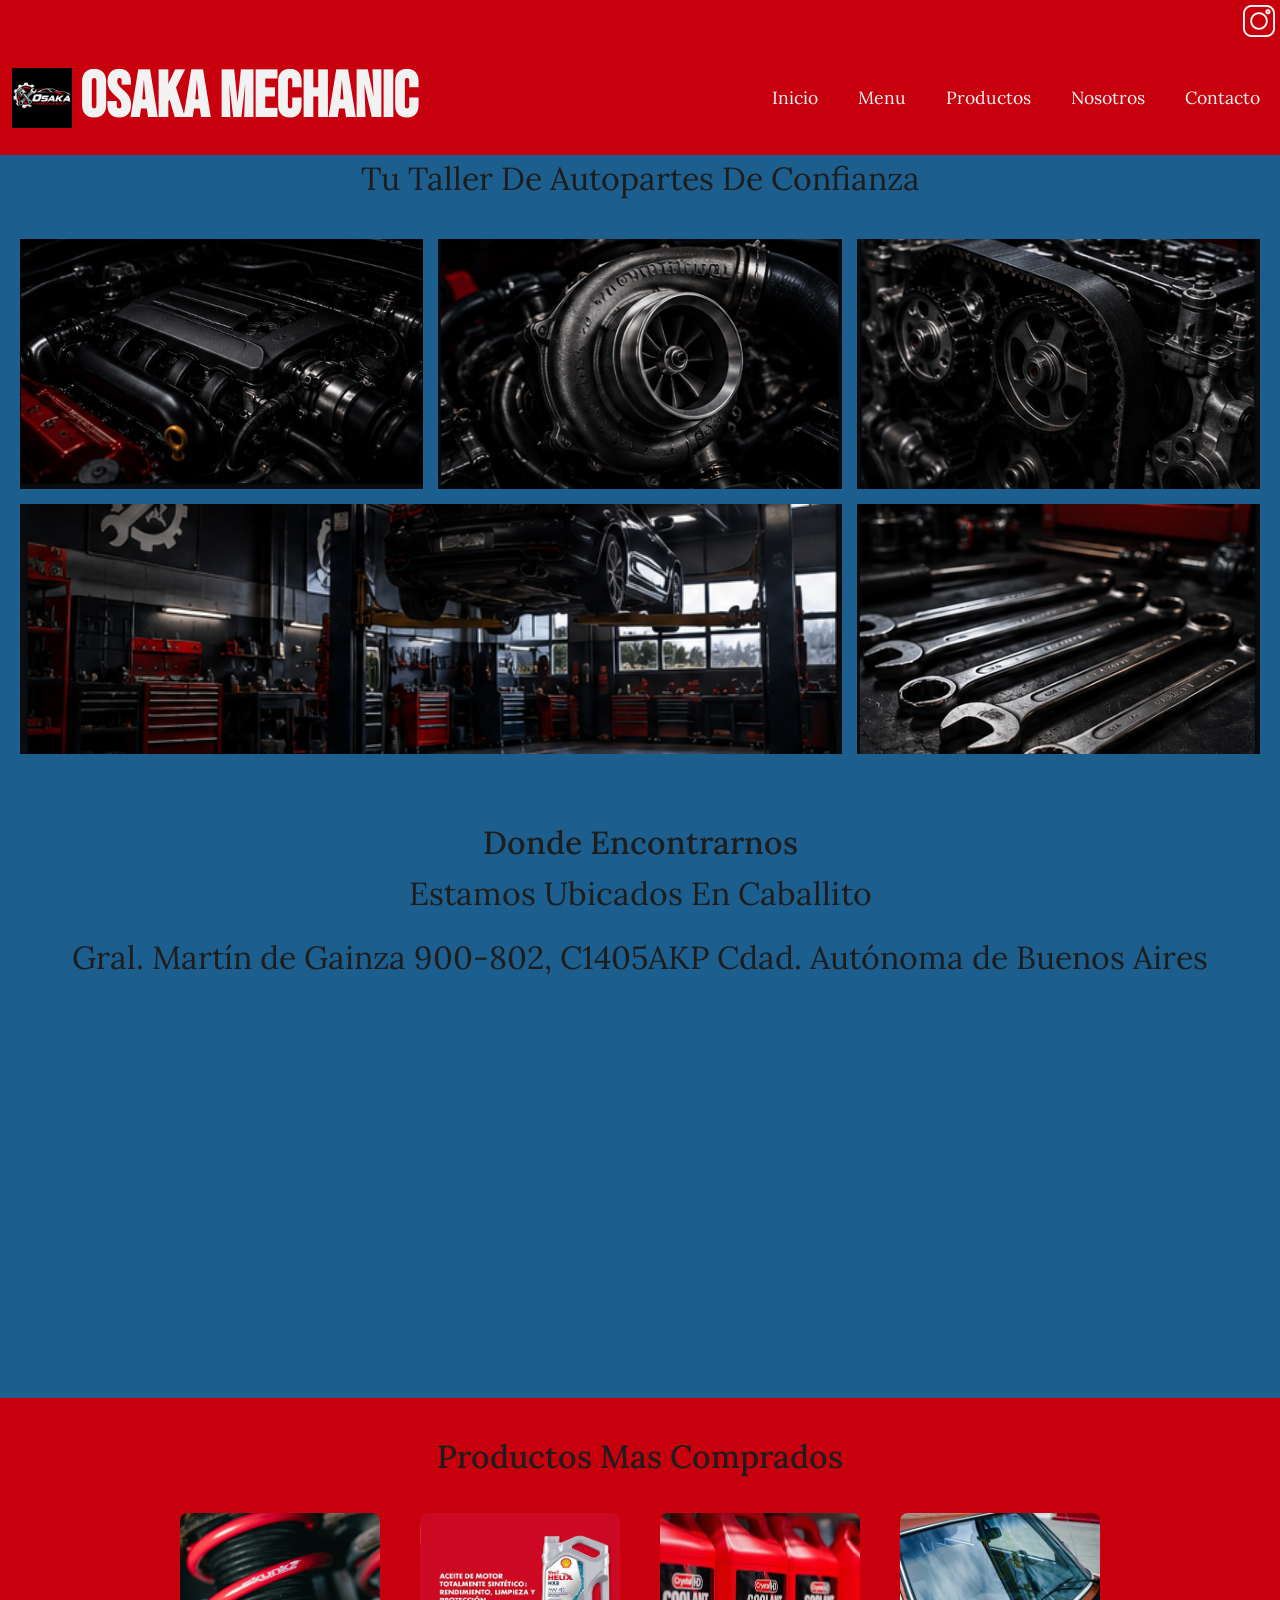
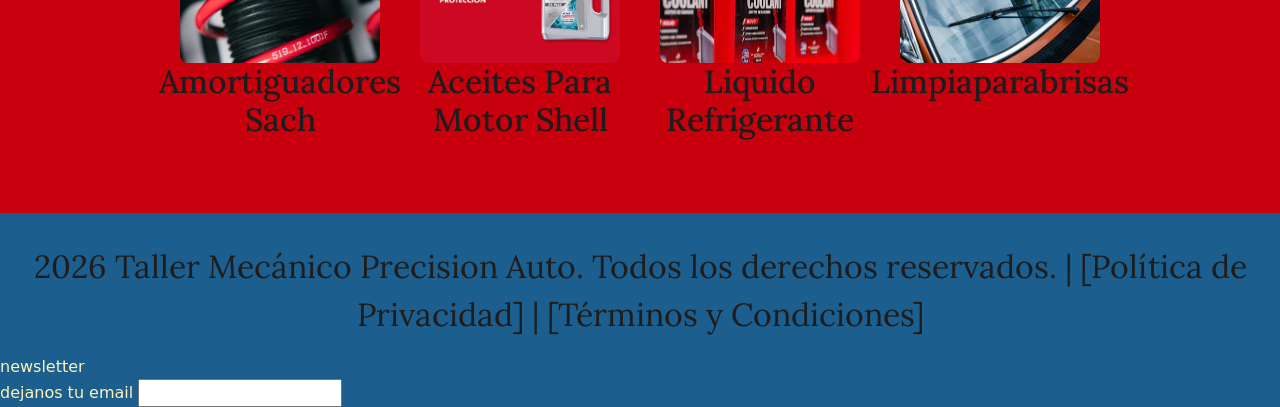
==== index.html @ 83a5f3b8 "Add files via upload" ====
<!DOCTYPE html>
<html lang="en">
<head>
    <meta charset="UTF-8">
    <meta name="viewport" content="width=device-width, initial-scale=1.0">
<link rel="preconnect" href="https://fonts.googleapis.com">
<link rel="preconnect" href="https://fonts.gstatic.com" crossorigin>
<link href="https://fonts.googleapis.com/css2?family=Bebas+Neue&display=swap" rel="stylesheet">
<link rel="preconnect" href="https://fonts.googleapis.com">
<link rel="preconnect" href="https://fonts.gstatic.com" crossorigin>
<link href="https://fonts.googleapis.com/css2?family=Bebas+Neue&family=Lora:ital,wght@0,400..700;1,400..700&display=swap" rel="stylesheet">
<link rel="shortcut icon" href="./assets/japon.png" type="image/x-icon">
<link href="https://cdn.jsdelivr.net/npm/bootstrap@5.3.8/dist/css/bootstrap.min.css" rel="stylesheet" integrity="sha384-sRIl4kxILFvY47J16cr9ZwB07vP4J8+LH7qKQnuqkuIAvNWLzeN8tE5YBujZqJLB" crossorigin="anonymous">
    <link rel="stylesheet" href="./styles/styles.css">
    <title>Taller Mecanico Osaka</title>
</head>
    <body class="body">
        <div class="fondorojo centradoinstagram">
            <a href="https://www.instagram.com/osakaracingparts/?hl=es" target="_blank"><img src="./assets/instagram.png" alt="logo de instagram"></a>
        </div>
<header class="header1">
  <nav class="navbar navbar-expand-lg navbar-dark w-100">
    <div class="container-fluid">
      <a class="navbar-brand d-flex align-items-center gap-2" href="#">
        <img src="./assets/logo.png" alt="Logo de Osaka Mechanic">
        <h1 class="fondorojo styleandcolorandtypographimain m-0">Osaka Mechanic</h1>
      </a>
      <button 
        class="navbar-toggler" 
        type="button" 
        data-bs-toggle="collapse" 
        data-bs-target="#menuOsaka" 
        aria-controls="menuOsaka" 
        aria-expanded="false" 
        aria-label="Abrir navegacion">
        <span class="navbar-toggler-icon"></span>
      </button>
      <div class="collapse navbar-collapse" id="menuOsaka">
        <ul class="navbar-nav ms-auto mb-2 mb-lg-0 ulconf">
          <li class="nav-item">
            <a href="#" class="nav-link liconfig">Inicio</a>
          </li>
          <li class="nav-item">
            <a href="./pages/menu.html" class="nav-link liconfig">Menu</a>
          </li>
          <li class="nav-item">
            <a href="./pages/productos.html" class="nav-link liconfig">Productos</a>
          </li>
          <li class="nav-item">
            <a href="./pages/nosotros.html" class="nav-link liconfig">Nosotros</a>
          </li>
          <li class="nav-item">
            <a href="./pages/conctactos.html" class="nav-link liconfig">Contacto</a>
          </li>
        </ul>
         </div>
        </div>
        </nav>
        </header>
<p class="stylenavp">Tu Taller De Autopartes De Confianza</p> 
    <main>
        <div class="contenedor">
            <div class="item item-uno"></div>
            <div class="item item-dos"></div>
            <div class="item item-tres"></div>
            <div class="item item-cuatro"></div>
            <div class="item item-cinco"></div>
        </div>
         <section>
            <h2 class="stylenavp">Donde Encontrarnos</h2>
            <p class="stylenavp">Estamos Ubicados En Caballito</p>
            <p class="stylenavp">Gral. Martín de Gainza 900-802, C1405AKP Cdad. Autónoma de Buenos Aires</p>
            <div class="centrarimagen">
                <iframe src="https://www.google.com/maps/embed?pb=!1m16!1m12!1m3!1d13133.789624080098!2d-58.455767728196626!3d-34.61813240837185!2m3!1f0!2f0!3f0!3m2!1i1024!2i768!4f13.1!2m1!1sTaller%20Mec%C3%A1nico%20caballito!5e0!3m2!1ses!2sar!4v1787552928463!5m2!1ses!2sar" width="600" height="450" style="border:0;" allowfullscreen="" loading="lazy" referrerpolicy="strict-origin-when-cross-origin"></iframe>
            </div>
        </section>
           <section class="productos-seccion-index">
              <h2 class="stylenavp">Productos Mas Comprados</h2>
        
            <div class="productos-contenedor">

             <article class="producto-list">
                <img src="./assets/amortiguador.jpg" alt="" class="imagen-producto">
                <h3 class="stylenavp">Amortiguadores Sach</h3>
             </article>

             <article class="producto-list">
                <img src="./assets/aceite.jpg" alt="" class="imagen-producto">
                <h3 class="stylenavp">Aceites Para Motor Shell</h3>
             </article>

             <article class="producto-list">
                <img src="./assets/refrigerante.jpg" alt="" class="imagen-producto">
                <h3 class="stylenavp">Liquido Refrigerante</h3>
             </article>

             <article class="producto-list">
                <img src="./assets/limpia parabrisa.jpg" alt="" class="imagen-producto">
                <h3 class="stylenavp">Limpiaparabrisas</h3>
             </article>

            </div>
        </section>
    </main>
        <footer>  
        <p class="stylenavp">2026 Taller Mecánico Precision Auto. Todos los derechos reservados. | [Política de Privacidad] | [Términos y Condiciones]</p>
        <div class="stylenewslater">newsletter</div>
        <form action="">
            <label for="emailnewsletter" class="stylenewslater">dejanos tu email</label>
            <input type="email" name="" id="emailnewsletter">
        </form>
    </footer>
    <script src="https://cdn.jsdelivr.net/npm/bootstrap@5.3.8/dist/js/bootstrap.bundle.min.js" integrity="sha384-FKyoEForCGlyvwx9Hj09JcYn3nv7wiPVlz7YYwJrWVcXK/BmnVDxM+D2scQbITxI" crossorigin="anonymous"></script>
</body>
</html>
---- styles/styles.css ----
*{
    margin: 0px;
    padding: 0px;
    box-sizing: border-box;
}
/*inicio*/
/*header*/
.styleandcolorandtypographimain {
    text-decoration: none;
    font-family: "Bebas Neue", sans-serif;
    font-size: 2.2rem;         
   font-weight: 800;
    color: #F2F2F2;
}
.fondorojo{
    background-color: #C8000D;
}
.header1 {
    width: 100%;
    background-color: #C8000D;
    padding: 5px 0;
}

.liconfig {
    color: whitesmoke !important;
    text-decoration: none;
    font-family: "Lora", sans-serif;
    font-size: 1.1rem;
    transition: color 0.25s ease, transform 0.2s ease;
}
.liconfig:focus {
    color: #FDF3BF !important;
    outline: 2px dashed #FDF3BF;
    outline-offset: 4px;
}
.liconfig:active {
    color: #FFFFFF !important;
    transform: scale(0.96);
}
.liconfig:hover {
    color: #FDF3BF !important;
    transform: translateY(-2px);
}
.ulconf {
    list-style: none;
    padding: 0;
    margin: 0;
    gap: 15px;
}
.iframesize {
    display: flex;
    justify-content: center;
    align-items: center;
    width: 100%;
    margin-top: 20px;
    margin-bottom: 40px; 
    padding: 0 15px;
}
.iframesize iframe {
    width: 100%;
    max-width: 600px;
    height: 350px;
    border: 0;
    border-radius: 8px;
    display: block;
}
header img {
    width: 70px;               
    height: auto;
}
/*main*/
.centrarimagen{
    text-align: center;
}
.productos-seccion-index{
    padding: 40px 20px;
    margin-bottom: 30px;
    background-color: #C8000D;
    text-align: center;
}
.producto-list{
    display: flex;
    flex-direction: column;
    align-items: center;
    width: 220px;
    padding: 16px;
    background-color: #C8000D;
    text-align: center;
}
.imagen-producto{
    width: 200px;
    height: 150px;
    object-fit: cover;
    border-radius: 8px;
}
.productos-contenedor{
    display: flex;
    justify-content: center;
    flex-wrap: wrap;
    gap: 20px;
    margin-top: 20px;
    margin-bottom: 10px;
}
.productos-contenedor-columna{
    display: flex;
    flex-direction: column;
    align-items: center;
    gap: 30px;
    margin-top: 25px;
}
.servicios-seccion{
    display: flex;
    flex-direction: column;
    align-items: center;
    gap: 20px;
    padding: 30px 20px;
    text-align: center;
}
.servicios-lista{
    display: flex;
    flex-direction: column;
    gap: 15px;
    list-style: none;
    padding: 0;
    width: 100%;
    max-width: 600px;
}
.listadeserviciosnosotros{
    font-family: "lora", sans-serif;
    font-size: 1.5rem;
    text-align: center;
    background-color: #1D1D1D;
    color: #FDF3BF;
    padding: 15px 20px;
    border-radius: 8px;
}
.contacto-seccion{
    display: flex;
    flex-direction: column;
    align-items: center;
    padding: 40px 20px;
    gap: 20px;
}
.formulario-contacto{
    display: flex;
    flex-direction: column;
    align-items: center;
    padding: 40px 20px;
    gap: 20px;
}
.campo-input{
    padding: 10px;
    border-radius: 4px;
    border: 1px solid #ccc;
    font-size: 1rem;
    width: 100%;
}
.campo-input:focus {
    outline: none;
    border-color: #C8000D;
    box-shadow: 0 0 0 3px rgba(200, 0, 13, 0.25);
}
.boton-enviar{
    background-color: #C8000D;
    color: #F2F2F2;
    padding: 12px;
    border: none;
    border-radius: 4px;
    font-size: 1.1rem;
    font-weight: bold;
    cursor: pointer;
    margin-top: 10px;
    transition: background-color 0.25s ease, transform 0.15s ease, box-shadow 0.2s ease;
}
.boton-enviar:focus {
    outline: none;
    border-color: #FDF3BF;
    box-shadow: 0 0 0 3px rgba(253, 243, 191, 0.5);
}
.boton-enviar:hover {
    background-color: #a0000a; /* rojo más oscuro */
    box-shadow: 0 4px 12px rgba(0, 0, 0, 0.35);
    transform: translateY(-2px);
}
.boton-enviar:active {
    background-color: #7a0007;
    transform: translateY(0) scale(0.98);
    box-shadow: 0 2px 6px rgba(0, 0, 0, 0.2);
}
/*nav*/
.stylenavp{
    font-family: "Lora", sans-serif;
    color: #1D1D1D;
    font-size: 2rem;
    list-style: none;
    text-decoration: none;
    text-align: center;
}
.contenedornav{
    display: flex;
    gap: 30px;
    justify-content: space-around;
}
.stylelistnav{
    color: #F2F2F2;
    background-color: #C8000D;
    font-family: "Lora", sans-serif;
    font-size: 2rem;
    list-style: none;
    text-decoration: none;
    border-bottom: 2px solid #1D1D1D;
}
.styleul{
    list-style: none;
    text-decoration: none;
}
/*footer*/
.stylenewslater{
    color: #FDF3BF;
}
.centradoytipografias{
    font-family: "Lora", sans-serif;
    color: #1D1D1D;
    font-size: 2rem;
    text-align: center;
}
.descripcionimagenes{
    text-align: center;
    font-size: 1rem;
    color: #92006E;
}
.centrarimagen{
    text-align: center;
}
.tipografiayescala{
    font-family: "Lora", sans-serif;
    font-size: 2rem;
}
.listadeservicios{
    font-family: "Lora", sans-serif;
    font-size: 3rem;
    text-align: start;
    background-color: #1D1D1D;
    color: #FDF3BF;
}
.contactos{
    color: #FDF3BF;
    font-family: "Lora", sans-serif;
}
/*fondo*/
.body{
    background-color: #1C5E8D;
}
.div-home{
    border-bottom: 2px solid #1D1D1D;
}
.centradoinstagram{
    text-align: right;
    padding: 5px;
}
/*grid*/
.contenedor{
    display: grid;
    grid-template-columns: 1fr;
    grid-template-rows: repeat(5, 220px);
    gap: 15px;
    padding: 15px;
    margin-bottom: 40px;
    grid-template-areas: 
        "uno"
        "dos"
        "tres"
        "cuatro"
        "cinco";
}

.item-uno{
    background-color: #1D1D1D;
    color: snow;
    grid-area: uno;
    background-image: url(../assets/motor.png);
    background-repeat: no-repeat;
    background-size: cover;
    background-position: center;
}

.item-dos{
    background-color: #1D1D1D;
    color: snow;
    grid-area: dos;
    background-image: url(../assets/turbo.png);
    background-repeat: no-repeat;
    background-size: cover;
    background-position: center;
}

.item-tres{
    background-color: #1D1D1D;
    color: snow;
    grid-area: tres;
    background-image: url(../assets/distribucion.png);
    background-repeat: no-repeat;
    background-size: cover;
    background-position: center;
}

.item-cuatro{
    background-color: #1D1D1D;
    color: snow;
    grid-area: cuatro;
    background-image: url(../assets/taller.png);
    background-repeat: no-repeat;
    background-size: cover;
    background-position: center;
}
.item-cinco{
    background-color: #1D1D1D;
    color: snow;
    grid-area: cinco;
    background-image: url(../assets/herramientas.png);
    background-repeat: no-repeat;
    background-size: cover;
    background-position: center;
}
/*mq tablet*/
@media (min-width: 1024px) {
    .styleandcolorandtypographimain {
        font-size: 4rem;
    }
    .ulconf {
        font-size: 1.5rem;
        gap: 24px;
    }
    header img {
        width: 60px;
    }
 .contenedor {
        height: auto; 
        min-height: 450px; 
        grid-template-columns: repeat(3, 1fr);
        grid-template-rows: 250px 250px;
        gap: 15px;
        padding: 20px;
        margin-bottom: 50px;
        grid-template-areas: 
            "uno dos tres"
            "cuatro cuatro cinco";
    }
    .iframesize {
        max-width: 700px;
        height: 400px;
}
.centrarimagen iframe {
    width: 100%;
    max-width: 700px;
    height: 400px;
    border: 0;
    border-radius: 8px;
    display: block;
}
}
/*BOOSTRAP*/
.grillaboots{
    border: solid 2px black;
}
.grillaboots div{
    border: solid 1px red;
    height: 250px;
}
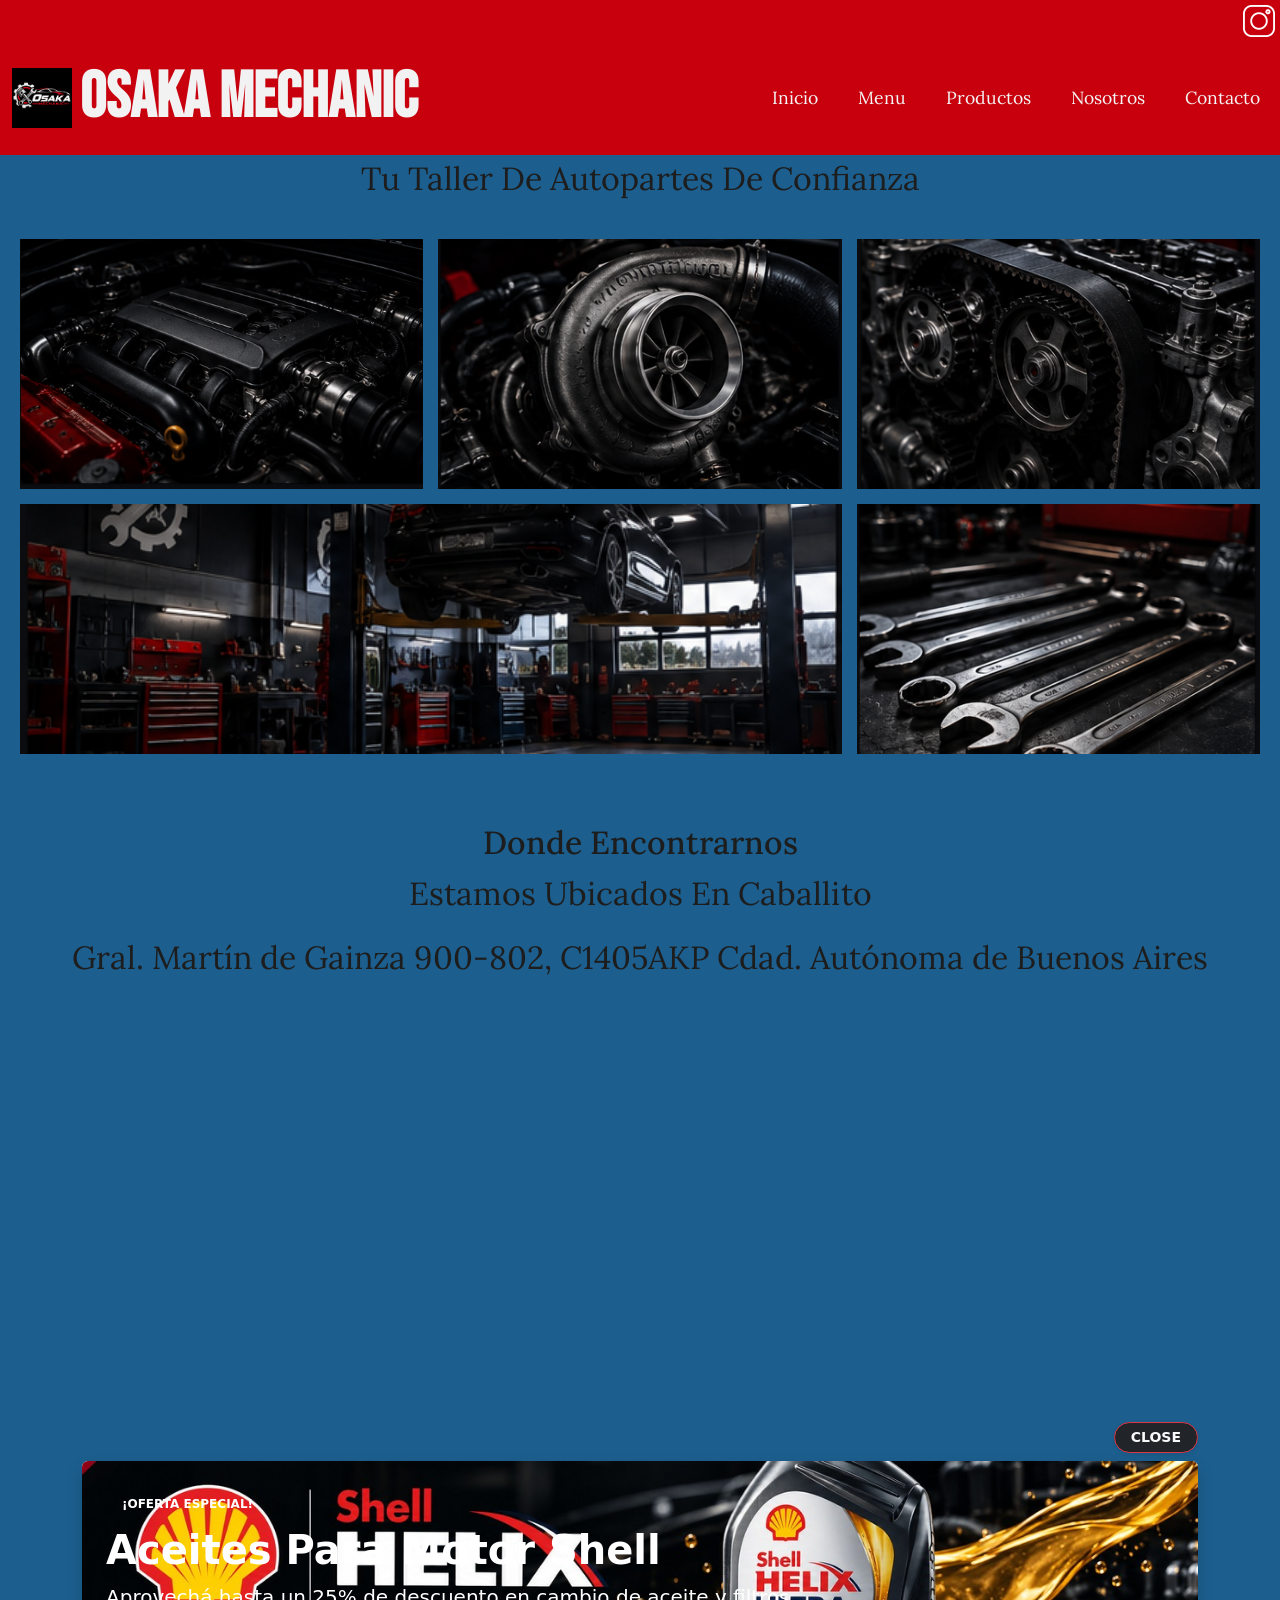
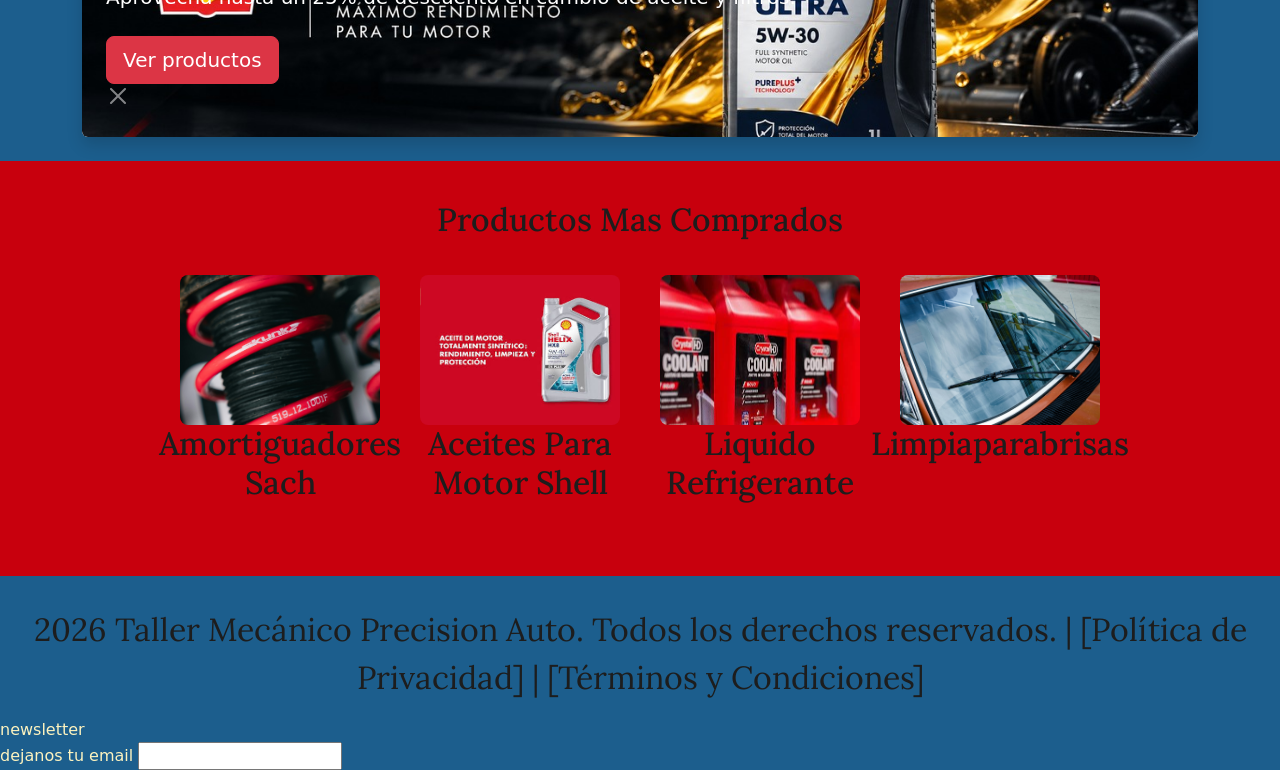
==== commit be34da35: "cardhtml" ====
--- a/index.html
+++ b/index.html
@@ -1,115 +1,144 @@
-<!DOCTYPE html>
-<html lang="en">
-<head>
-    <meta charset="UTF-8">
-    <meta name="viewport" content="width=device-width, initial-scale=1.0">
-<link rel="preconnect" href="https://fonts.googleapis.com">
-<link rel="preconnect" href="https://fonts.gstatic.com" crossorigin>
-<link href="https://fonts.googleapis.com/css2?family=Bebas+Neue&display=swap" rel="stylesheet">
-<link rel="preconnect" href="https://fonts.googleapis.com">
-<link rel="preconnect" href="https://fonts.gstatic.com" crossorigin>
-<link href="https://fonts.googleapis.com/css2?family=Bebas+Neue&family=Lora:ital,wght@0,400..700;1,400..700&display=swap" rel="stylesheet">
-<link rel="shortcut icon" href="./assets/japon.png" type="image/x-icon">
-<link href="https://cdn.jsdelivr.net/npm/bootstrap@5.3.8/dist/css/bootstrap.min.css" rel="stylesheet" integrity="sha384-sRIl4kxILFvY47J16cr9ZwB07vP4J8+LH7qKQnuqkuIAvNWLzeN8tE5YBujZqJLB" crossorigin="anonymous">
-    <link rel="stylesheet" href="./styles/styles.css">
-    <title>Taller Mecanico Osaka</title>
-</head>
-    <body class="body">
-        <div class="fondorojo centradoinstagram">
-            <a href="https://www.instagram.com/osakaracingparts/?hl=es" target="_blank"><img src="./assets/instagram.png" alt="logo de instagram"></a>
-        </div>
-<header class="header1">
-  <nav class="navbar navbar-expand-lg navbar-dark w-100">
-    <div class="container-fluid">
-      <a class="navbar-brand d-flex align-items-center gap-2" href="#">
-        <img src="./assets/logo.png" alt="Logo de Osaka Mechanic">
-        <h1 class="fondorojo styleandcolorandtypographimain m-0">Osaka Mechanic</h1>
-      </a>
-      <button 
-        class="navbar-toggler" 
-        type="button" 
-        data-bs-toggle="collapse" 
-        data-bs-target="#menuOsaka" 
-        aria-controls="menuOsaka" 
-        aria-expanded="false" 
-        aria-label="Abrir navegacion">
-        <span class="navbar-toggler-icon"></span>
-      </button>
-      <div class="collapse navbar-collapse" id="menuOsaka">
-        <ul class="navbar-nav ms-auto mb-2 mb-lg-0 ulconf">
-          <li class="nav-item">
-            <a href="#" class="nav-link liconfig">Inicio</a>
-          </li>
-          <li class="nav-item">
-            <a href="./pages/menu.html" class="nav-link liconfig">Menu</a>
-          </li>
-          <li class="nav-item">
-            <a href="./pages/productos.html" class="nav-link liconfig">Productos</a>
-          </li>
-          <li class="nav-item">
-            <a href="./pages/nosotros.html" class="nav-link liconfig">Nosotros</a>
-          </li>
-          <li class="nav-item">
-            <a href="./pages/conctactos.html" class="nav-link liconfig">Contacto</a>
-          </li>
-        </ul>
-         </div>
-        </div>
-        </nav>
-        </header>
-<p class="stylenavp">Tu Taller De Autopartes De Confianza</p> 
-    <main>
-        <div class="contenedor">
-            <div class="item item-uno"></div>
-            <div class="item item-dos"></div>
-            <div class="item item-tres"></div>
-            <div class="item item-cuatro"></div>
-            <div class="item item-cinco"></div>
-        </div>
-         <section>
-            <h2 class="stylenavp">Donde Encontrarnos</h2>
-            <p class="stylenavp">Estamos Ubicados En Caballito</p>
-            <p class="stylenavp">Gral. Martín de Gainza 900-802, C1405AKP Cdad. Autónoma de Buenos Aires</p>
-            <div class="centrarimagen">
-                <iframe src="https://www.google.com/maps/embed?pb=!1m16!1m12!1m3!1d13133.789624080098!2d-58.455767728196626!3d-34.61813240837185!2m3!1f0!2f0!3f0!3m2!1i1024!2i768!4f13.1!2m1!1sTaller%20Mec%C3%A1nico%20caballito!5e0!3m2!1ses!2sar!4v1787552928463!5m2!1ses!2sar" width="600" height="450" style="border:0;" allowfullscreen="" loading="lazy" referrerpolicy="strict-origin-when-cross-origin"></iframe>
-            </div>
-        </section>
-           <section class="productos-seccion-index">
-              <h2 class="stylenavp">Productos Mas Comprados</h2>
-        
-            <div class="productos-contenedor">
-
-             <article class="producto-list">
-                <img src="./assets/amortiguador.jpg" alt="" class="imagen-producto">
-                <h3 class="stylenavp">Amortiguadores Sach</h3>
-             </article>
-
-             <article class="producto-list">
-                <img src="./assets/aceite.jpg" alt="" class="imagen-producto">
-                <h3 class="stylenavp">Aceites Para Motor Shell</h3>
-             </article>
-
-             <article class="producto-list">
-                <img src="./assets/refrigerante.jpg" alt="" class="imagen-producto">
-                <h3 class="stylenavp">Liquido Refrigerante</h3>
-             </article>
-
-             <article class="producto-list">
-                <img src="./assets/limpia parabrisa.jpg" alt="" class="imagen-producto">
-                <h3 class="stylenavp">Limpiaparabrisas</h3>
-             </article>
-
-            </div>
-        </section>
-    </main>
-        <footer>  
-        <p class="stylenavp">2026 Taller Mecánico Precision Auto. Todos los derechos reservados. | [Política de Privacidad] | [Términos y Condiciones]</p>
-        <div class="stylenewslater">newsletter</div>
-        <form action="">
-            <label for="emailnewsletter" class="stylenewslater">dejanos tu email</label>
-            <input type="email" name="" id="emailnewsletter">
-        </form>
-    </footer>
-    <script src="https://cdn.jsdelivr.net/npm/bootstrap@5.3.8/dist/js/bootstrap.bundle.min.js" integrity="sha384-FKyoEForCGlyvwx9Hj09JcYn3nv7wiPVlz7YYwJrWVcXK/BmnVDxM+D2scQbITxI" crossorigin="anonymous"></script>
-</body>
+<!DOCTYPE html>
+<html lang="en">
+<head>
+    <meta charset="UTF-8">
+    <meta name="viewport" content="width=device-width, initial-scale=1.0">
+<link rel="preconnect" href="https://fonts.googleapis.com">
+<link rel="preconnect" href="https://fonts.gstatic.com" crossorigin>
+<link href="https://fonts.googleapis.com/css2?family=Bebas+Neue&display=swap" rel="stylesheet">
+<link rel="preconnect" href="https://fonts.googleapis.com">
+<link rel="preconnect" href="https://fonts.gstatic.com" crossorigin>
+<link href="https://fonts.googleapis.com/css2?family=Bebas+Neue&family=Lora:ital,wght@0,400..700;1,400..700&display=swap" rel="stylesheet">
+<link rel="shortcut icon" href="./assets/japon.png" type="image/x-icon">
+<link href="https://cdn.jsdelivr.net/npm/bootstrap@5.3.8/dist/css/bootstrap.min.css" rel="stylesheet" integrity="sha384-sRIl4kxILFvY47J16cr9ZwB07vP4J8+LH7qKQnuqkuIAvNWLzeN8tE5YBujZqJLB" crossorigin="anonymous">
+    <link rel="stylesheet" href="./styles/styles.css">
+    <title>Taller Mecanico Osaka</title>
+</head>
+    <body class="body">
+        <div class="fondorojo centradoinstagram">
+            <a href="https://www.instagram.com/osakaracingparts/?hl=es" target="_blank"><img src="./assets/instagram.png" alt="logo de instagram"></a>
+        </div>
+<header class="header1">
+  <nav class="navbar navbar-expand-lg navbar-dark w-100">
+    <div class="container-fluid">
+      <a class="navbar-brand d-flex align-items-center gap-2" href="#">
+        <img src="./assets/logo.png" alt="Logo de Osaka Mechanic">
+        <h1 class="fondorojo styleandcolorandtypographimain m-0">Osaka Mechanic</h1>
+      </a>
+      <button 
+        class="navbar-toggler" 
+        type="button" 
+        data-bs-toggle="collapse" 
+        data-bs-target="#menuOsaka" 
+        aria-controls="menuOsaka" 
+        aria-expanded="false" 
+        aria-label="Abrir navegacion">
+        <span class="navbar-toggler-icon"></span>
+      </button>
+      <div class="collapse navbar-collapse" id="menuOsaka">
+        <ul class="navbar-nav ms-auto mb-2 mb-lg-0 ulconf">
+          <li class="nav-item">
+            <a href="#" class="nav-link liconfig">Inicio</a>
+          </li>
+          <li class="nav-item">
+            <a href="./pages/menu.html" class="nav-link liconfig">Menu</a>
+          </li>
+          <li class="nav-item">
+            <a href="./pages/productos.html" class="nav-link liconfig">Productos</a>
+          </li>
+          <li class="nav-item">
+            <a href="./pages/nosotros.html" class="nav-link liconfig">Nosotros</a>
+          </li>
+          <li class="nav-item">
+            <a href="./pages/contactos.html" class="nav-link liconfig">Contacto</a>
+          </li>
+        </ul>
+         </div>
+        </div>
+        </nav>
+        </header>
+<p class="stylenavp">Tu Taller De Autopartes De Confianza</p> 
+    <main>
+        <div class="contenedor">
+            <div class="item item-uno"></div>
+            <div class="item item-dos"></div>
+            <div class="item item-tres"></div>
+            <div class="item item-cuatro"></div>
+            <div class="item item-cinco"></div>
+        </div>
+         <section>
+            <h2 class="stylenavp">Donde Encontrarnos</h2>
+            <p class="stylenavp">Estamos Ubicados En Caballito</p>
+            <p class="stylenavp">Gral. Martín de Gainza 900-802, C1405AKP Cdad. Autónoma de Buenos Aires</p>
+            <div class="centrarimagen">
+                <iframe src="https://www.google.com/maps/embed?pb=!1m16!1m12!1m3!1d13133.789624080098!2d-58.455767728196626!3d-34.61813240837185!2m3!1f0!2f0!3f0!3m2!1i1024!2i768!4f13.1!2m1!1sTaller%20Mec%C3%A1nico%20caballito!5e0!3m2!1ses!2sar!4v1787552928463!5m2!1ses!2sar" width="600" height="450" style="border:0;" allowfullscreen="" loading="lazy" referrerpolicy="strict-origin-when-cross-origin"></iframe>
+            </div>
+<section class="container my-4">
+    <div class="d-flex justify-content-end mb-2">
+        <button class="btn btn-dark btn-sm fw-bold border-danger text-light px-3 py-1 rounded-pill shadow-sm" 
+                type="button" 
+                data-bs-toggle="collapse" 
+                data-bs-target="#bannerOferta" 
+                aria-expanded="true" 
+                aria-controls="bannerOferta">
+            CLOSE
+        </button>
+    </div>
+    <div class="collapse show" id="bannerOferta">
+        <div class="card card-oferta text-white border-0 shadow p-0 overflow-hidden">
+            <img src="./assets/shell_helix_card_1296x320 card.jpg" class="card-img card-oferta-img" alt="Oferta en Aceites">
+            <div class="card-img-overlay d-flex flex-column justify-content-center align-items-start p-4 card-oferta-overlay">
+                <span class="badge mb-2 px-3 py-2 text-uppercase">¡Oferta Especial!</span>
+                <h2 class="card-title fw-bold display-6">Aceites Para Motor Shell</h2>
+                <p class="card-text fs-5">Aprovechá hasta un 25% de descuento en cambio de aceite y filtros.</p> 
+                <a href="./pages/productos.html" class="btn btn-danger btn-lg mt-2">Ver productos</a>
+                <button type="button" 
+                     class="btn-close btn-close-white" 
+                  data-bs-toggle="collapse" 
+                        data-bs-target="#bannerOferta" 
+                      aria-expanded="true" 
+                        aria-label="Cerrar"></button>
+            </div>
+        </div>
+    </div>
+</section>
+        </section>
+           <section class="productos-seccion-index">
+              <h2 class="stylenavp">Productos Mas Comprados</h2>
+        
+            <div class="productos-contenedor">
+
+             <article class="producto-list">
+                <img src="./assets/amortiguador.jpg" alt="" class="imagen-producto">
+                <h3 class="stylenavp">Amortiguadores Sach</h3>
+             </article>
+
+             <article class="producto-list">
+                <img src="./assets/aceite.jpg" alt="" class="imagen-producto">
+                <h3 class="stylenavp">Aceites Para Motor Shell</h3>
+             </article>
+
+             <article class="producto-list">
+                <img src="./assets/refrigerante.jpg" alt="" class="imagen-producto">
+                <h3 class="stylenavp">Liquido Refrigerante</h3>
+             </article>
+
+             <article class="producto-list">
+                <img src="./assets/limpia parabrisa.jpg" alt="" class="imagen-producto">
+                <h3 class="stylenavp">Limpiaparabrisas</h3>
+             </article>
+
+            </div>
+        </section>
+    </main>
+        <footer>  
+        <p class="stylenavp">2026 Taller Mecánico Precision Auto. Todos los derechos reservados. | [Política de Privacidad] | [Términos y Condiciones]</p>
+        <div class="stylenewslater">newsletter</div>
+        <form action="">
+            <label for="emailnewsletter" class="stylenewslater">dejanos tu email</label>
+            <input type="email" name="" id="emailnewsletter">
+        </form>
+    </footer>
+    <script src="https://cdn.jsdelivr.net/npm/bootstrap@5.3.8/dist/js/bootstrap.bundle.min.js" integrity="sha384-FKyoEForCGlyvwx9Hj09JcYn3nv7wiPVlz7YYwJrWVcXK/BmnVDxM+D2scQbITxI" crossorigin="anonymous"></script>
+</body>
 </html>
--- a/styles/styles.css
+++ b/styles/styles.css
@@ -1,369 +1,369 @@
-*{
-    margin: 0px;
-    padding: 0px;
-    box-sizing: border-box;
-}
-/*inicio*/
-/*header*/
-.styleandcolorandtypographimain {
-    text-decoration: none;
-    font-family: "Bebas Neue", sans-serif;
-    font-size: 2.2rem;         
-   font-weight: 800;
-    color: #F2F2F2;
-}
-.fondorojo{
-    background-color: #C8000D;
-}
-.header1 {
-    width: 100%;
-    background-color: #C8000D;
-    padding: 5px 0;
-}
-
-.liconfig {
-    color: whitesmoke !important;
-    text-decoration: none;
-    font-family: "Lora", sans-serif;
-    font-size: 1.1rem;
-    transition: color 0.25s ease, transform 0.2s ease;
-}
-.liconfig:focus {
-    color: #FDF3BF !important;
-    outline: 2px dashed #FDF3BF;
-    outline-offset: 4px;
-}
-.liconfig:active {
-    color: #FFFFFF !important;
-    transform: scale(0.96);
-}
-.liconfig:hover {
-    color: #FDF3BF !important;
-    transform: translateY(-2px);
-}
-.ulconf {
-    list-style: none;
-    padding: 0;
-    margin: 0;
-    gap: 15px;
-}
-.iframesize {
-    display: flex;
-    justify-content: center;
-    align-items: center;
-    width: 100%;
-    margin-top: 20px;
-    margin-bottom: 40px; 
-    padding: 0 15px;
-}
-.iframesize iframe {
-    width: 100%;
-    max-width: 600px;
-    height: 350px;
-    border: 0;
-    border-radius: 8px;
-    display: block;
-}
-header img {
-    width: 70px;               
-    height: auto;
-}
-/*main*/
-.centrarimagen{
-    text-align: center;
-}
-.productos-seccion-index{
-    padding: 40px 20px;
-    margin-bottom: 30px;
-    background-color: #C8000D;
-    text-align: center;
-}
-.producto-list{
-    display: flex;
-    flex-direction: column;
-    align-items: center;
-    width: 220px;
-    padding: 16px;
-    background-color: #C8000D;
-    text-align: center;
-}
-.imagen-producto{
-    width: 200px;
-    height: 150px;
-    object-fit: cover;
-    border-radius: 8px;
-}
-.productos-contenedor{
-    display: flex;
-    justify-content: center;
-    flex-wrap: wrap;
-    gap: 20px;
-    margin-top: 20px;
-    margin-bottom: 10px;
-}
-.productos-contenedor-columna{
-    display: flex;
-    flex-direction: column;
-    align-items: center;
-    gap: 30px;
-    margin-top: 25px;
-}
-.servicios-seccion{
-    display: flex;
-    flex-direction: column;
-    align-items: center;
-    gap: 20px;
-    padding: 30px 20px;
-    text-align: center;
-}
-.servicios-lista{
-    display: flex;
-    flex-direction: column;
-    gap: 15px;
-    list-style: none;
-    padding: 0;
-    width: 100%;
-    max-width: 600px;
-}
-.listadeserviciosnosotros{
-    font-family: "lora", sans-serif;
-    font-size: 1.5rem;
-    text-align: center;
-    background-color: #1D1D1D;
-    color: #FDF3BF;
-    padding: 15px 20px;
-    border-radius: 8px;
-}
-.contacto-seccion{
-    display: flex;
-    flex-direction: column;
-    align-items: center;
-    padding: 40px 20px;
-    gap: 20px;
-}
-.formulario-contacto{
-    display: flex;
-    flex-direction: column;
-    align-items: center;
-    padding: 40px 20px;
-    gap: 20px;
-}
-.campo-input{
-    padding: 10px;
-    border-radius: 4px;
-    border: 1px solid #ccc;
-    font-size: 1rem;
-    width: 100%;
-}
-.campo-input:focus {
-    outline: none;
-    border-color: #C8000D;
-    box-shadow: 0 0 0 3px rgba(200, 0, 13, 0.25);
-}
-.boton-enviar{
-    background-color: #C8000D;
-    color: #F2F2F2;
-    padding: 12px;
-    border: none;
-    border-radius: 4px;
-    font-size: 1.1rem;
-    font-weight: bold;
-    cursor: pointer;
-    margin-top: 10px;
-    transition: background-color 0.25s ease, transform 0.15s ease, box-shadow 0.2s ease;
-}
-.boton-enviar:focus {
-    outline: none;
-    border-color: #FDF3BF;
-    box-shadow: 0 0 0 3px rgba(253, 243, 191, 0.5);
-}
-.boton-enviar:hover {
-    background-color: #a0000a; /* rojo más oscuro */
-    box-shadow: 0 4px 12px rgba(0, 0, 0, 0.35);
-    transform: translateY(-2px);
-}
-.boton-enviar:active {
-    background-color: #7a0007;
-    transform: translateY(0) scale(0.98);
-    box-shadow: 0 2px 6px rgba(0, 0, 0, 0.2);
-}
-/*nav*/
-.stylenavp{
-    font-family: "Lora", sans-serif;
-    color: #1D1D1D;
-    font-size: 2rem;
-    list-style: none;
-    text-decoration: none;
-    text-align: center;
-}
-.contenedornav{
-    display: flex;
-    gap: 30px;
-    justify-content: space-around;
-}
-.stylelistnav{
-    color: #F2F2F2;
-    background-color: #C8000D;
-    font-family: "Lora", sans-serif;
-    font-size: 2rem;
-    list-style: none;
-    text-decoration: none;
-    border-bottom: 2px solid #1D1D1D;
-}
-.styleul{
-    list-style: none;
-    text-decoration: none;
-}
-/*footer*/
-.stylenewslater{
-    color: #FDF3BF;
-}
-.centradoytipografias{
-    font-family: "Lora", sans-serif;
-    color: #1D1D1D;
-    font-size: 2rem;
-    text-align: center;
-}
-.descripcionimagenes{
-    text-align: center;
-    font-size: 1rem;
-    color: #92006E;
-}
-.centrarimagen{
-    text-align: center;
-}
-.tipografiayescala{
-    font-family: "Lora", sans-serif;
-    font-size: 2rem;
-}
-.listadeservicios{
-    font-family: "Lora", sans-serif;
-    font-size: 3rem;
-    text-align: start;
-    background-color: #1D1D1D;
-    color: #FDF3BF;
-}
-.contactos{
-    color: #FDF3BF;
-    font-family: "Lora", sans-serif;
-}
-/*fondo*/
-.body{
-    background-color: #1C5E8D;
-}
-.div-home{
-    border-bottom: 2px solid #1D1D1D;
-}
-.centradoinstagram{
-    text-align: right;
-    padding: 5px;
-}
-/*grid*/
-.contenedor{
-    display: grid;
-    grid-template-columns: 1fr;
-    grid-template-rows: repeat(5, 220px);
-    gap: 15px;
-    padding: 15px;
-    margin-bottom: 40px;
-    grid-template-areas: 
-        "uno"
-        "dos"
-        "tres"
-        "cuatro"
-        "cinco";
-}
-
-.item-uno{
-    background-color: #1D1D1D;
-    color: snow;
-    grid-area: uno;
-    background-image: url(../assets/motor.png);
-    background-repeat: no-repeat;
-    background-size: cover;
-    background-position: center;
-}
-
-.item-dos{
-    background-color: #1D1D1D;
-    color: snow;
-    grid-area: dos;
-    background-image: url(../assets/turbo.png);
-    background-repeat: no-repeat;
-    background-size: cover;
-    background-position: center;
-}
-
-.item-tres{
-    background-color: #1D1D1D;
-    color: snow;
-    grid-area: tres;
-    background-image: url(../assets/distribucion.png);
-    background-repeat: no-repeat;
-    background-size: cover;
-    background-position: center;
-}
-
-.item-cuatro{
-    background-color: #1D1D1D;
-    color: snow;
-    grid-area: cuatro;
-    background-image: url(../assets/taller.png);
-    background-repeat: no-repeat;
-    background-size: cover;
-    background-position: center;
-}
-.item-cinco{
-    background-color: #1D1D1D;
-    color: snow;
-    grid-area: cinco;
-    background-image: url(../assets/herramientas.png);
-    background-repeat: no-repeat;
-    background-size: cover;
-    background-position: center;
-}
-/*mq tablet*/
-@media (min-width: 1024px) {
-    .styleandcolorandtypographimain {
-        font-size: 4rem;
-    }
-    .ulconf {
-        font-size: 1.5rem;
-        gap: 24px;
-    }
-    header img {
-        width: 60px;
-    }
- .contenedor {
-        height: auto; 
-        min-height: 450px; 
-        grid-template-columns: repeat(3, 1fr);
-        grid-template-rows: 250px 250px;
-        gap: 15px;
-        padding: 20px;
-        margin-bottom: 50px;
-        grid-template-areas: 
-            "uno dos tres"
-            "cuatro cuatro cinco";
-    }
-    .iframesize {
-        max-width: 700px;
-        height: 400px;
-}
-.centrarimagen iframe {
-    width: 100%;
-    max-width: 700px;
-    height: 400px;
-    border: 0;
-    border-radius: 8px;
-    display: block;
-}
-}
-/*BOOSTRAP*/
-.grillaboots{
-    border: solid 2px black;
-}
-.grillaboots div{
-    border: solid 1px red;
-    height: 250px;
+*{
+    margin: 0px;
+    padding: 0px;
+    box-sizing: border-box;
+}
+/*inicio*/
+/*header*/
+.styleandcolorandtypographimain {
+    text-decoration: none;
+    font-family: "Bebas Neue", sans-serif;
+    font-size: 2.2rem;         
+   font-weight: 800;
+    color: #F2F2F2;
+}
+.fondorojo{
+    background-color: #C8000D;
+}
+.header1 {
+    width: 100%;
+    background-color: #C8000D;
+    padding: 5px 0;
+}
+
+.liconfig {
+    color: whitesmoke !important;
+    text-decoration: none;
+    font-family: "Lora", sans-serif;
+    font-size: 1.1rem;
+    transition: color 0.25s ease, transform 0.2s ease;
+}
+.liconfig:focus {
+    color: #FDF3BF !important;
+    outline: 2px dashed #FDF3BF;
+    outline-offset: 4px;
+}
+.liconfig:active {
+    color: #FFFFFF !important;
+    transform: scale(0.96);
+}
+.liconfig:hover {
+    color: #FDF3BF !important;
+    transform: translateY(-2px);
+}
+.ulconf {
+    list-style: none;
+    padding: 0;
+    margin: 0;
+    gap: 15px;
+}
+.iframesize {
+    display: flex;
+    justify-content: center;
+    align-items: center;
+    width: 100%;
+    margin-top: 20px;
+    margin-bottom: 40px; 
+    padding: 0 15px;
+}
+.iframesize iframe {
+    width: 100%;
+    max-width: 600px;
+    height: 350px;
+    border: 0;
+    border-radius: 8px;
+    display: block;
+}
+header img {
+    width: 70px;               
+    height: auto;
+}
+/*main*/
+.centrarimagen{
+    text-align: center;
+}
+.productos-seccion-index{
+    padding: 40px 20px;
+    margin-bottom: 30px;
+    background-color: #C8000D;
+    text-align: center;
+}
+.producto-list{
+    display: flex;
+    flex-direction: column;
+    align-items: center;
+    width: 220px;
+    padding: 16px;
+    background-color: #C8000D;
+    text-align: center;
+}
+.imagen-producto{
+    width: 200px;
+    height: 150px;
+    object-fit: cover;
+    border-radius: 8px;
+}
+.productos-contenedor{
+    display: flex;
+    justify-content: center;
+    flex-wrap: wrap;
+    gap: 20px;
+    margin-top: 20px;
+    margin-bottom: 10px;
+}
+.productos-contenedor-columna{
+    display: flex;
+    flex-direction: column;
+    align-items: center;
+    gap: 30px;
+    margin-top: 25px;
+}
+.servicios-seccion{
+    display: flex;
+    flex-direction: column;
+    align-items: center;
+    gap: 20px;
+    padding: 30px 20px;
+    text-align: center;
+}
+.servicios-lista{
+    display: flex;
+    flex-direction: column;
+    gap: 15px;
+    list-style: none;
+    padding: 0;
+    width: 100%;
+    max-width: 600px;
+}
+.listadeserviciosnosotros{
+    font-family: "lora", sans-serif;
+    font-size: 1.5rem;
+    text-align: center;
+    background-color: #1D1D1D;
+    color: #FDF3BF;
+    padding: 15px 20px;
+    border-radius: 8px;
+}
+.contacto-seccion{
+    display: flex;
+    flex-direction: column;
+    align-items: center;
+    padding: 40px 20px;
+    gap: 20px;
+}
+.formulario-contacto{
+    display: flex;
+    flex-direction: column;
+    align-items: center;
+    padding: 40px 20px;
+    gap: 20px;
+}
+.campo-input{
+    padding: 10px;
+    border-radius: 4px;
+    border: 1px solid #ccc;
+    font-size: 1rem;
+    width: 100%;
+}
+.campo-input:focus {
+    outline: none;
+    border-color: #C8000D;
+    box-shadow: 0 0 0 3px rgba(200, 0, 13, 0.25);
+}
+.boton-enviar{
+    background-color: #C8000D;
+    color: #F2F2F2;
+    padding: 12px;
+    border: none;
+    border-radius: 4px;
+    font-size: 1.1rem;
+    font-weight: bold;
+    cursor: pointer;
+    margin-top: 10px;
+    transition: background-color 0.25s ease, transform 0.15s ease, box-shadow 0.2s ease;
+}
+.boton-enviar:focus {
+    outline: none;
+    border-color: #FDF3BF;
+    box-shadow: 0 0 0 3px rgba(253, 243, 191, 0.5);
+}
+.boton-enviar:hover {
+    background-color: #a0000a; /* rojo más oscuro */
+    box-shadow: 0 4px 12px rgba(0, 0, 0, 0.35);
+    transform: translateY(-2px);
+}
+.boton-enviar:active {
+    background-color: #7a0007;
+    transform: translateY(0) scale(0.98);
+    box-shadow: 0 2px 6px rgba(0, 0, 0, 0.2);
+}
+/*nav*/
+.stylenavp{
+    font-family: "Lora", sans-serif;
+    color: #1D1D1D;
+    font-size: 2rem;
+    list-style: none;
+    text-decoration: none;
+    text-align: center;
+}
+.contenedornav{
+    display: flex;
+    gap: 30px;
+    justify-content: space-around;
+}
+.stylelistnav{
+    color: #F2F2F2;
+    background-color: #C8000D;
+    font-family: "Lora", sans-serif;
+    font-size: 2rem;
+    list-style: none;
+    text-decoration: none;
+    border-bottom: 2px solid #1D1D1D;
+}
+.styleul{
+    list-style: none;
+    text-decoration: none;
+}
+/*footer*/
+.stylenewslater{
+    color: #FDF3BF;
+}
+.centradoytipografias{
+    font-family: "Lora", sans-serif;
+    color: #1D1D1D;
+    font-size: 2rem;
+    text-align: center;
+}
+.descripcionimagenes{
+    text-align: center;
+    font-size: 1rem;
+    color: #92006E;
+}
+.centrarimagen{
+    text-align: center;
+}
+.tipografiayescala{
+    font-family: "Lora", sans-serif;
+    font-size: 2rem;
+}
+.listadeservicios{
+    font-family: "Lora", sans-serif;
+    font-size: 3rem;
+    text-align: start;
+    background-color: #1D1D1D;
+    color: #FDF3BF;
+}
+.contactos{
+    color: #FDF3BF;
+    font-family: "Lora", sans-serif;
+}
+/*fondo*/
+.body{
+    background-color: #1C5E8D;
+}
+.div-home{
+    border-bottom: 2px solid #1D1D1D;
+}
+.centradoinstagram{
+    text-align: right;
+    padding: 5px;
+}
+/*grid*/
+.contenedor{
+    display: grid;
+    grid-template-columns: 1fr;
+    grid-template-rows: repeat(5, 220px);
+    gap: 15px;
+    padding: 15px;
+    margin-bottom: 40px;
+    grid-template-areas: 
+        "uno"
+        "dos"
+        "tres"
+        "cuatro"
+        "cinco";
+}
+
+.item-uno{
+    background-color: #1D1D1D;
+    color: snow;
+    grid-area: uno;
+    background-image: url(../assets/motor.png);
+    background-repeat: no-repeat;
+    background-size: cover;
+    background-position: center;
+}
+
+.item-dos{
+    background-color: #1D1D1D;
+    color: snow;
+    grid-area: dos;
+    background-image: url(../assets/turbo.png);
+    background-repeat: no-repeat;
+    background-size: cover;
+    background-position: center;
+}
+
+.item-tres{
+    background-color: #1D1D1D;
+    color: snow;
+    grid-area: tres;
+    background-image: url(../assets/distribucion.png);
+    background-repeat: no-repeat;
+    background-size: cover;
+    background-position: center;
+}
+
+.item-cuatro{
+    background-color: #1D1D1D;
+    color: snow;
+    grid-area: cuatro;
+    background-image: url(../assets/taller.png);
+    background-repeat: no-repeat;
+    background-size: cover;
+    background-position: center;
+}
+.item-cinco{
+    background-color: #1D1D1D;
+    color: snow;
+    grid-area: cinco;
+    background-image: url(../assets/herramientas.png);
+    background-repeat: no-repeat;
+    background-size: cover;
+    background-position: center;
+}
+/*mq tablet*/
+@media (min-width: 1024px) {
+    .styleandcolorandtypographimain {
+        font-size: 4rem;
+    }
+    .ulconf {
+        font-size: 1.5rem;
+        gap: 24px;
+    }
+    header img {
+        width: 60px;
+    }
+ .contenedor {
+        height: auto; 
+        min-height: 450px; 
+        grid-template-columns: repeat(3, 1fr);
+        grid-template-rows: 250px 250px;
+        gap: 15px;
+        padding: 20px;
+        margin-bottom: 50px;
+        grid-template-areas: 
+            "uno dos tres"
+            "cuatro cuatro cinco";
+    }
+    .iframesize {
+        max-width: 700px;
+        height: 400px;
+}
+.centrarimagen iframe {
+    width: 100%;
+    max-width: 700px;
+    height: 400px;
+    border: 0;
+    border-radius: 8px;
+    display: block;
+}
+}
+/*BOOSTRAP*/
+.grillaboots{
+    border: solid 2px black;
+}
+.grillaboots div{
+    border: solid 1px red;
+    height: 250px;
 }
